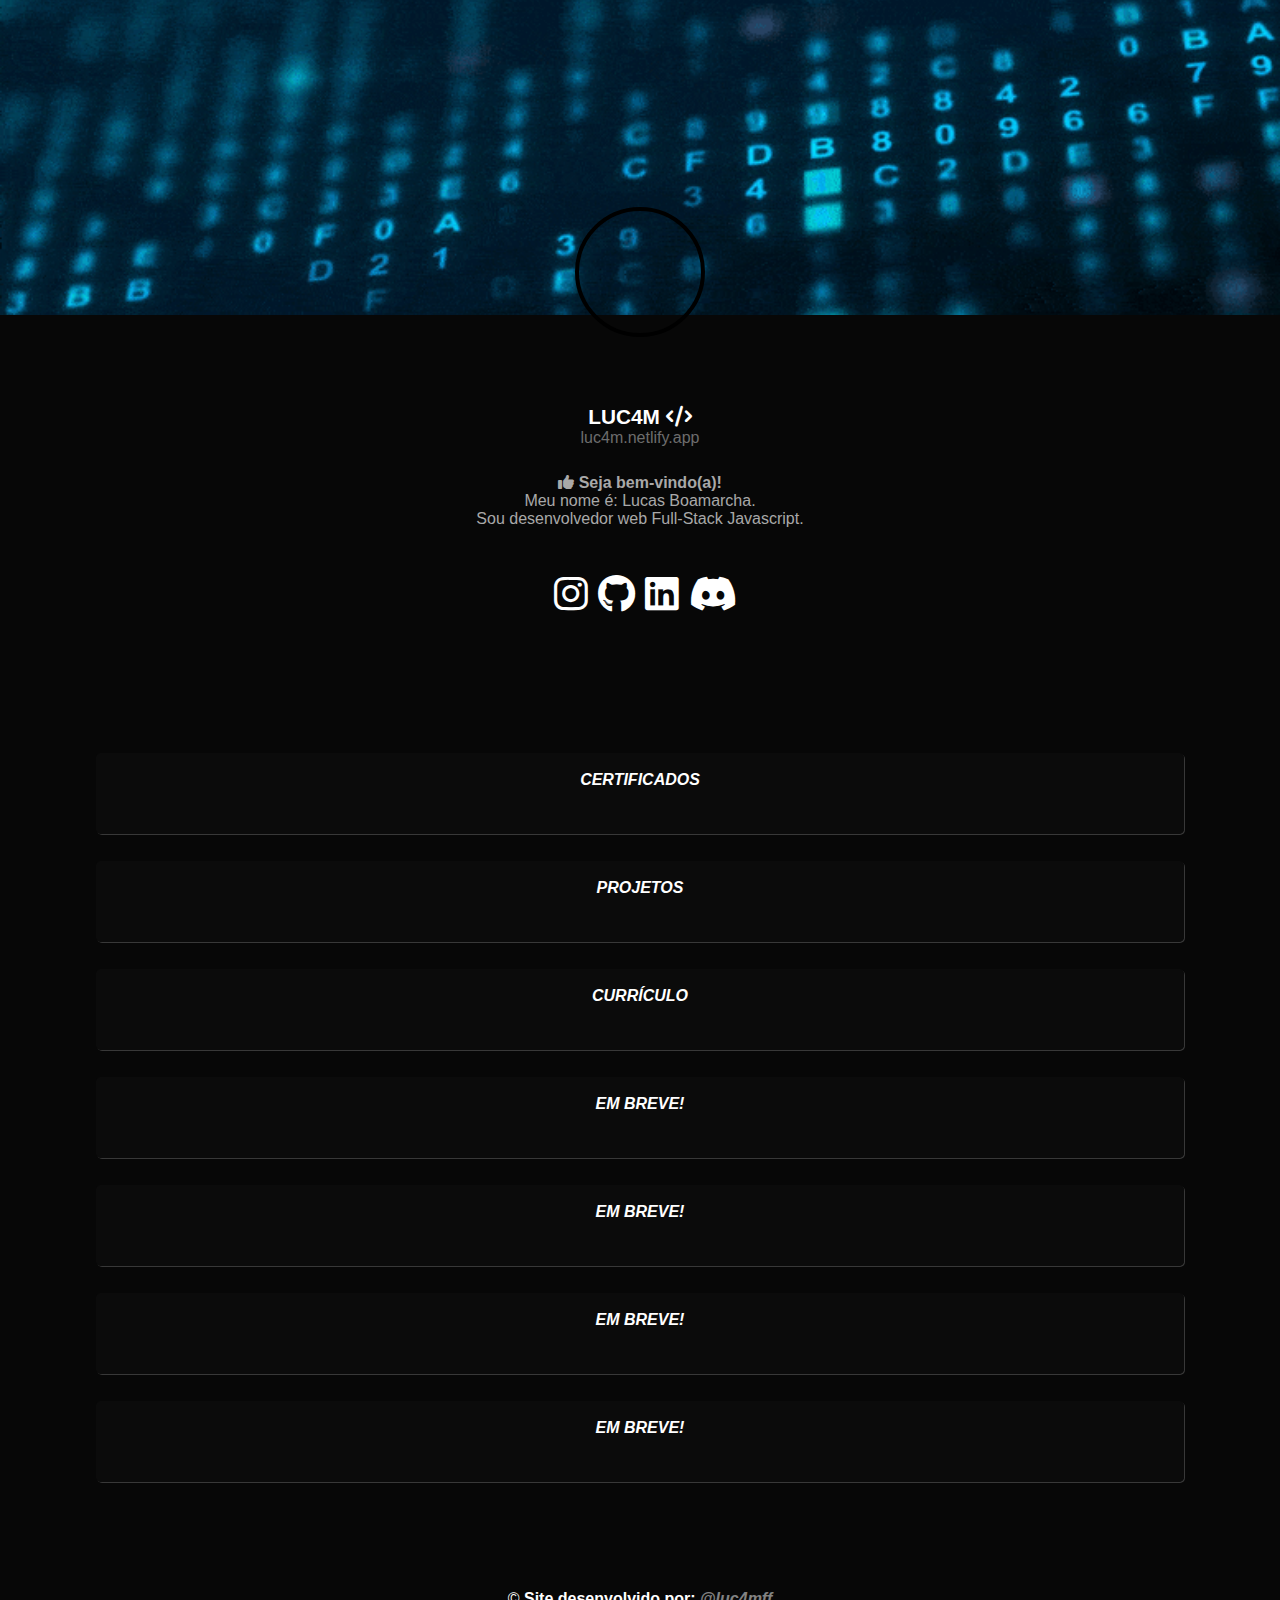
==== index.html @ bef89a81 "Atualizado" ====
<!DOCTYPE html>
<html lang="pt-br">
<head>
    <meta charset="UTF-8">
    <meta http-equiv="X-UA-Compatible" content="IE=edge">
    <meta name="viewport" content="width=device-width, initial-scale=1.0">
    <link rel="shortcut icon" href="./favicon.ico" type="image/x-icon">
    <link rel="stylesheet" href="./style.css">
    <link rel="stylesheet" href="https://cdnjs.cloudflare.com/ajax/libs/font-awesome/6.2.0/css/all.min.css">
    <title>Lucas Gabriel | Perfil</title>
</head>
<body>

    <!--

        SITE DESENVOLVIDO POR: LUCAS GABRIEL


        INSTAGRAM: @LUC4MFF
        DISCORD: LUC4M#9026

    --> 

    <header>
       <div class="banner">
              <div class="logo"></div>
       </div>
    </header>


    <main>
        <div class="nome">
            <p>LUC4M <i class="fa-solid fa-code"></i></p>
        </div>
        <div class="link-site">
            <p>luc4m.netlify.app</p>
        </div>
        <div class="frase">
            <p><br><i class="fa-solid fa-thumbs-up"></i><strong> Seja bem-vindo(a)!</strong><br>
                Meu nome é: Lucas Boamarcha.<br>
                Sou desenvolvedor web Full-Stack Javascript.</p>
        </div>
    </main>

    <section class="redes-sociais">
        <div class="rede">
           <a href="https://www.instagram.com/luc4mff/?theme=dark" target="_blank"><i class="fa-brands fa-instagram" title="INSTAGRAM"></i></a>
        </div>
        <div class="rede">
            <a href="https://github.com/LUC4M" target="_blank"><i class="fa-brands fa-github" title="GITHUB"></i></a>
        </div>
        <div class="rede">
            <a href="https://www.linkedin.com/in/lucas-gabriel-boamarcha-681575245/" target="_blank"><i class="fa-brands fa-linkedin" title="LINKEDIN"></i></a>
        </div>
        <div class="rede">
            <a href="https://discord.gg/F7tsu7NV7c" target="_blank"><i class="fa-brands fa-discord" title="DISCORD"></i></a>
        </div>
    </section>


    <section class="conteudos-sections">
        <div class="conteudos">
            <a href="./pages/certificados.html"><p><strong><em><br>CERTIFICADOS </em></strong></p></a>
        </div>
        <div class="conteudos">
            <a href="#"><p><strong><em><br>PROJETOS </em></strong></p></a>
        </div>
        <div class="conteudos">
            <a href="#"><p><strong><em><br>CURRÍCULO </em></strong></p></a>
        </div>
        <div class="conteudos">
            <a href="#"><p><strong><em><br>EM BREVE! </em></strong></p></a>
        </div>
        <div class="conteudos">
            <a href="#"><p><strong><em><br>EM BREVE! </em></strong></p></a>
        </div>
        <div class="conteudos">
            <a href="#"><p><strong><em><br>EM BREVE! </em></strong></p></a>
        </div>
        <div class="conteudos">
            <a href="#"><p><strong><em><br>EM BREVE! </em></strong></p></a>
        </div>
        
    </section>

    <footer>
        <div class="feito-por">
           <p>&copy; <strong>Site desenvolvido por: <em><a href="https://www.instagram.com/luc4mff/?theme=dark" target="_blank">@luc4mff</a></em></strong></p>
        </div>
    </footer>


    <!--

        SITE DESENVOLVIDO POR: LUCAS GABRIEL

        
        INSTAGRAM: @LUC4MFF
        DISCORD: LUC4M#9026

    --> 

    
</body>
</html>
---- style.css ----
*{
    margin: 0;
    padding: 0;
    border: 0;
    box-sizing: border-box;
    font-family: Arial, Helvetica, sans-serif;
}

::-webkit-scrollbar{
    width: 8px;
}

::-webkit-scrollbar-track{
    background: #0000001a;
}

::-webkit-scrollbar-thumb{
    background: #ffffff56;

}


html{
    overflow-x: hidden;
}

body{
    background-color: #070707;
    color: #fff;
    height: 100%;
    max-width: 100vw;
    overflow-x: hidden;
}


header{
    display: flex;
    height: 35vh;
    width: 100vw;
}

header div.banner{
    background-image: url("./img/codes-blue.gif");
    background-repeat: no-repeat;
    background-size: cover;
    background-position: center;
    width: 100%;
    display: flex;
    justify-content: center;
}

header div.logo{
    background-image: url("./img/perfi-png.jpg");
    background-size: cover;
    background-position: center;
    border: 4px solid #000;
    width: 130px;
    height: 130px;
    margin-top: 23vh;
    border-radius: 50%;
}

main{
    margin-top: 10vh;
    text-align: center;
}

main div.nome{
    font-size: 1.3em;
    font-weight: bold;
}

main div.link-site{
    color: #6d6d6d;
    font-weight: 500;
}

main div.frase{
    margin-top: 1vh;
    margin-bottom: 5vh;
    color: #ffffffa9;
}

section.redes-sociais{
    font-size: 2.4em;
    display: flex;
    justify-content: center;
    height: 5vh;
    margin-bottom: 15vh;
}

section.redes-sociais div.rede{
    padding-left: 10px;
    cursor: pointer;
}

section.redes-sociais div.rede:hover{
    color: #6d6d6d;
}





section.conteudos-sections{
    width: 85vw;
    margin: auto;
}

section.conteudos-sections div.conteudos{
    display: flex;
    justify-content: center;
    border-radius: 5px;
    height: 9vh;
    cursor: pointer;
    margin-bottom: 3vh;
    background-color: #0c0c0cea;
    box-shadow: 1px 1px #64646486;
    transition: .2s ease-in;
}

section.conteudos-sections div.conteudos:hover{
    background-color: #5555557e;
}

section.conteudos-sections a{
    text-align: center;
    width: 90vw;
}

section.conteudos-sections a:hover{
    color: #c5c5c5;
}


footer{
    margin-top: 12vh;
    padding-bottom: 10px;
    text-align: center;
    
}

footer a{
    text-decoration: none;
    color: #ffffff83;
}

a{
    color: #fff;
    text-decoration: none;
    transition: .1s ease-in-out;
}

a:active{
    color: #6d6d6d;
}

a:hover{
    color: #6d6d6d;
}
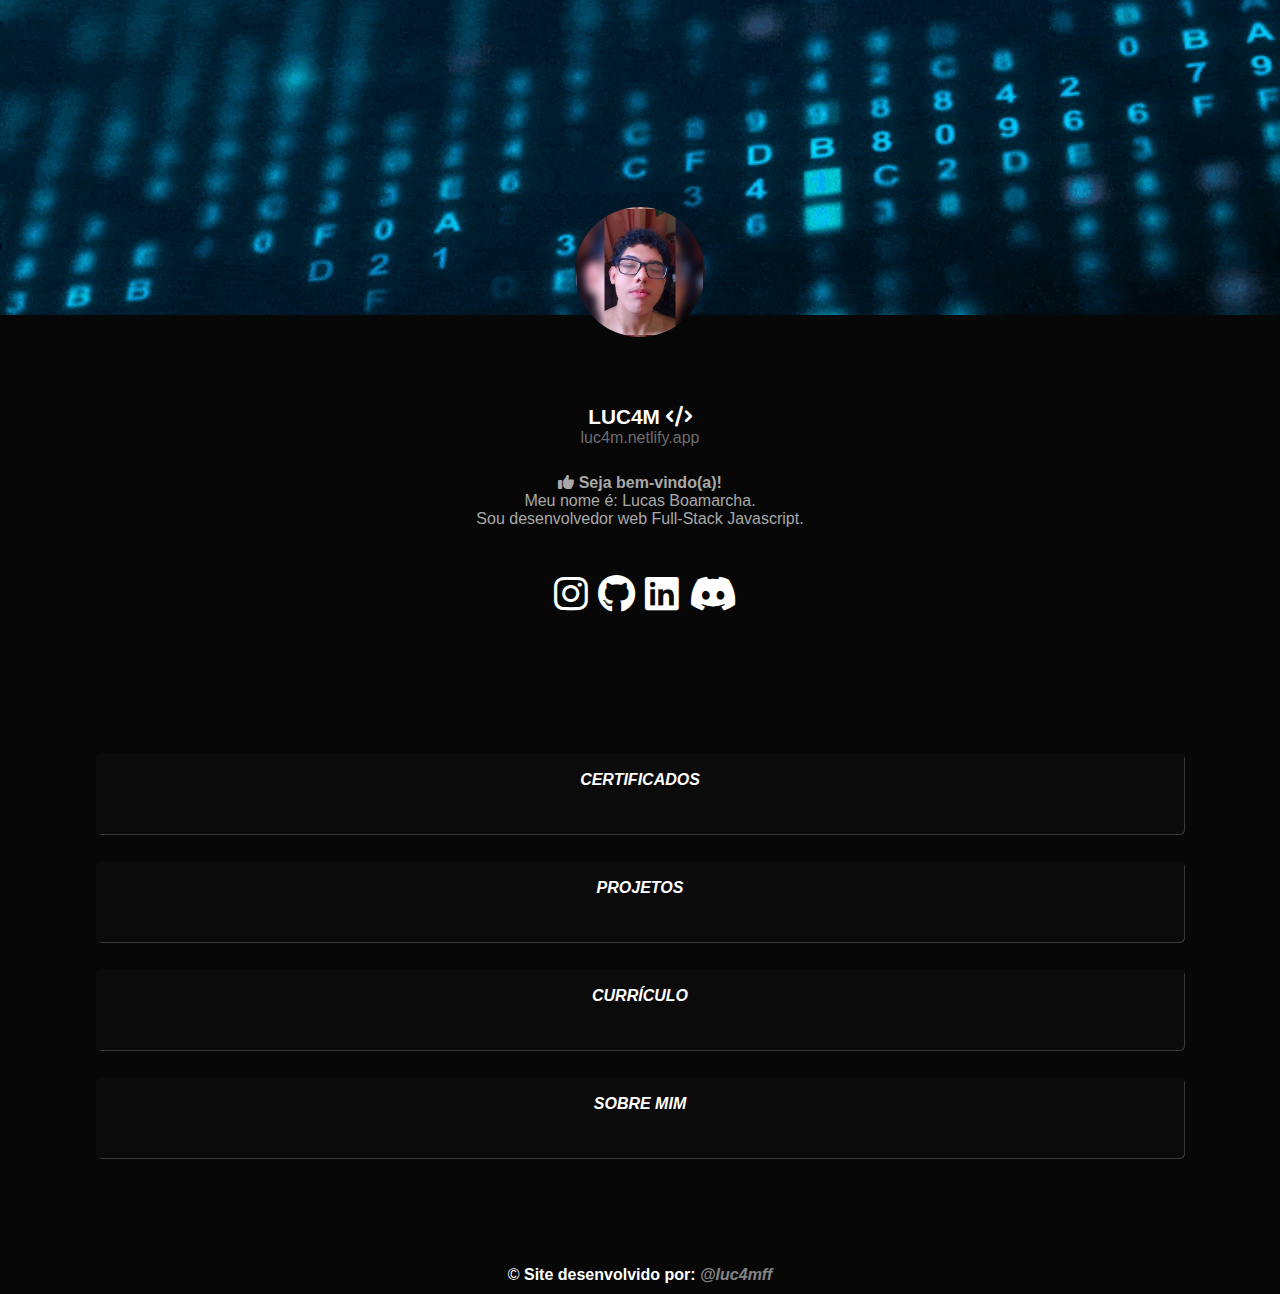
==== commit 24bc73c8: "Correção de bugs" ====
--- a/index.html
+++ b/index.html
@@ -63,24 +63,15 @@
             <a href="./pages/certificados.html"><p><strong><em><br>CERTIFICADOS </em></strong></p></a>
         </div>
         <div class="conteudos">
-            <a href="#"><p><strong><em><br>PROJETOS </em></strong></p></a>
+            <a href="./"><p><strong><em><br>PROJETOS </em></strong></p></a>
         </div>
         <div class="conteudos">
             <a href="#"><p><strong><em><br>CURRÍCULO </em></strong></p></a>
         </div>
         <div class="conteudos">
-            <a href="#"><p><strong><em><br>EM BREVE! </em></strong></p></a>
+            <a href="#"><p><strong><em><br>SOBRE MIM </em></strong></p></a>
         </div>
-        <div class="conteudos">
-            <a href="#"><p><strong><em><br>EM BREVE! </em></strong></p></a>
-        </div>
-        <div class="conteudos">
-            <a href="#"><p><strong><em><br>EM BREVE! </em></strong></p></a>
-        </div>
-        <div class="conteudos">
-            <a href="#"><p><strong><em><br>EM BREVE! </em></strong></p></a>
-        </div>
-        
+
     </section>
 
     <footer>
--- a/style.css
+++ b/style.css
@@ -50,10 +50,10 @@
 }
 
 header div.logo{
-    background-image: url("./img/perfi-png.jpg");
+    background-image: url("./img/lucas.png");
     background-size: cover;
     background-position: center;
-    border: 4px solid #000;
+    border: 2px solid transparent;
     width: 130px;
     height: 130px;
     margin-top: 23vh;
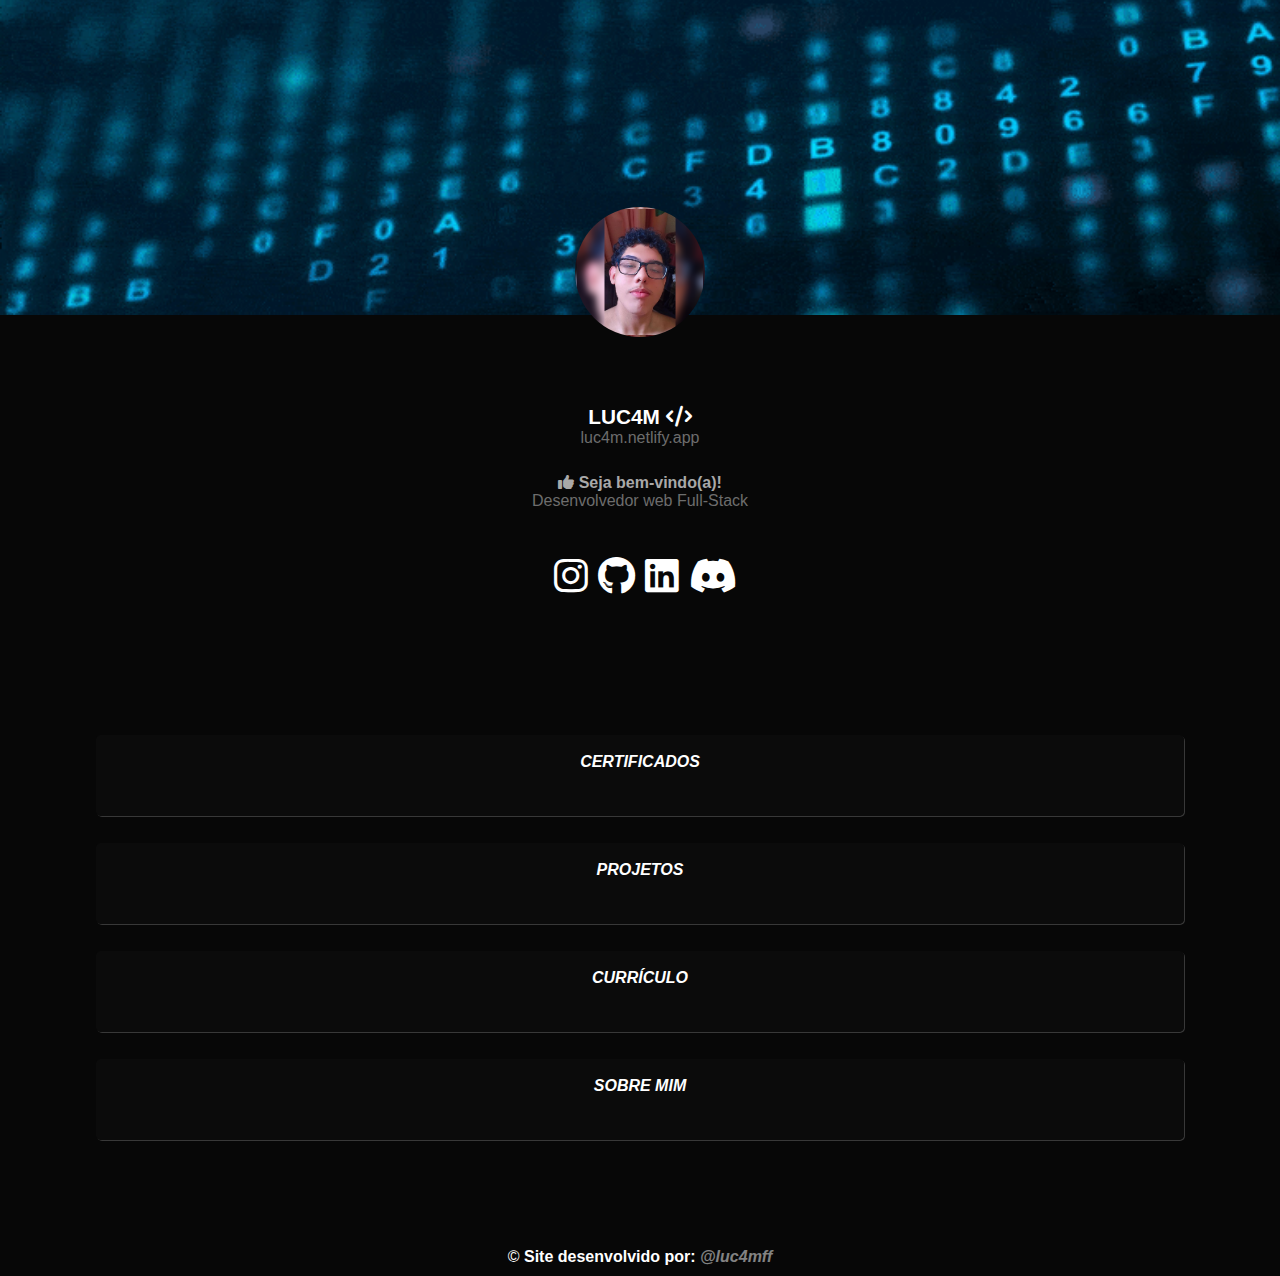
==== commit 5e050ac3: "Atualizado" ====
--- a/index.html
+++ b/index.html
@@ -37,8 +37,7 @@
         </div>
         <div class="frase">
             <p><br><i class="fa-solid fa-thumbs-up"></i><strong> Seja bem-vindo(a)!</strong><br>
-                Meu nome é: Lucas Boamarcha.<br>
-                Sou desenvolvedor web Full-Stack Javascript.</p>
+                <p class="sub-frase">Desenvolvedor web Full-Stack</p>
         </div>
     </main>
 
@@ -63,7 +62,7 @@
             <a href="./pages/certificados.html"><p><strong><em><br>CERTIFICADOS </em></strong></p></a>
         </div>
         <div class="conteudos">
-            <a href="./"><p><strong><em><br>PROJETOS </em></strong></p></a>
+            <a href="./pages/projetos.html"><p><strong><em><br>PROJETOS </em></strong></p></a>
         </div>
         <div class="conteudos">
             <a href="#"><p><strong><em><br>CURRÍCULO </em></strong></p></a>
--- a/style.css
+++ b/style.css
@@ -81,6 +81,10 @@
     color: #ffffffa9;
 }
 
+main div.frase p.sub-frase{
+    color: #6d6d6d;;
+}
+
 section.redes-sociais{
     font-size: 2.4em;
     display: flex;
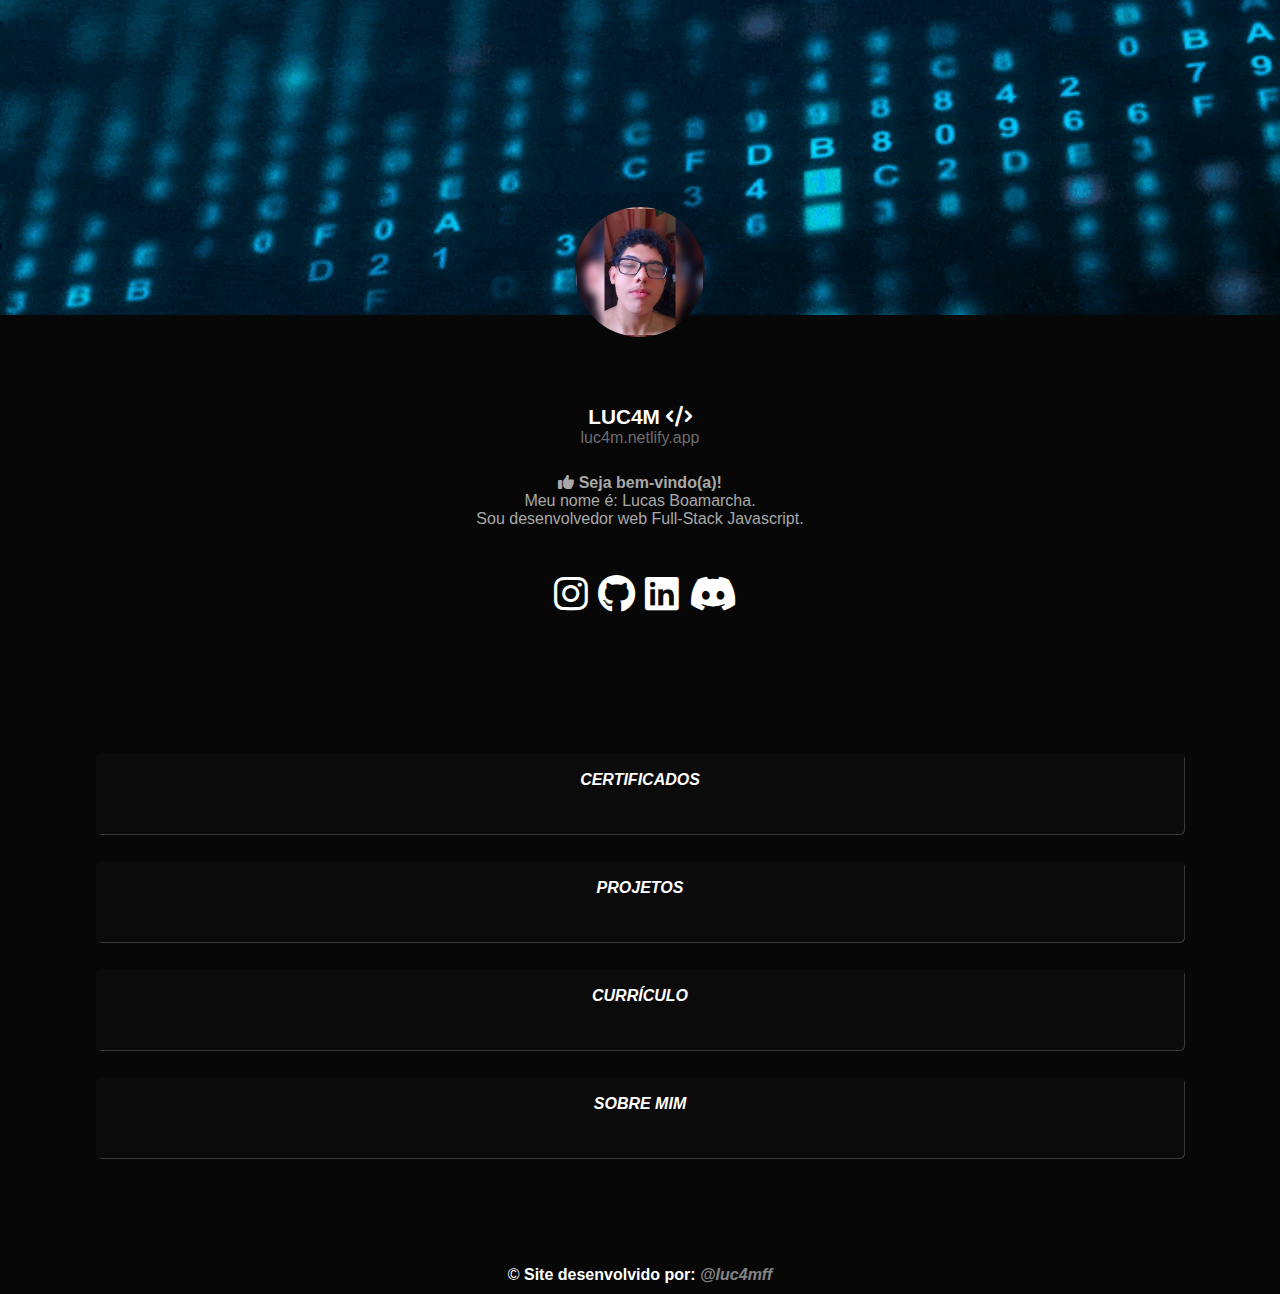
==== commit c154f59d: "Revert "Atualizado"" ====
--- a/index.html
+++ b/index.html
@@ -37,7 +37,8 @@
         </div>
         <div class="frase">
             <p><br><i class="fa-solid fa-thumbs-up"></i><strong> Seja bem-vindo(a)!</strong><br>
-                <p class="sub-frase">Desenvolvedor web Full-Stack</p>
+                Meu nome é: Lucas Boamarcha.<br>
+                Sou desenvolvedor web Full-Stack Javascript.</p>
         </div>
     </main>
 
@@ -62,7 +63,7 @@
             <a href="./pages/certificados.html"><p><strong><em><br>CERTIFICADOS </em></strong></p></a>
         </div>
         <div class="conteudos">
-            <a href="./pages/projetos.html"><p><strong><em><br>PROJETOS </em></strong></p></a>
+            <a href="./"><p><strong><em><br>PROJETOS </em></strong></p></a>
         </div>
         <div class="conteudos">
             <a href="#"><p><strong><em><br>CURRÍCULO </em></strong></p></a>
--- a/style.css
+++ b/style.css
@@ -81,10 +81,6 @@
     color: #ffffffa9;
 }
 
-main div.frase p.sub-frase{
-    color: #6d6d6d;;
-}
-
 section.redes-sociais{
     font-size: 2.4em;
     display: flex;
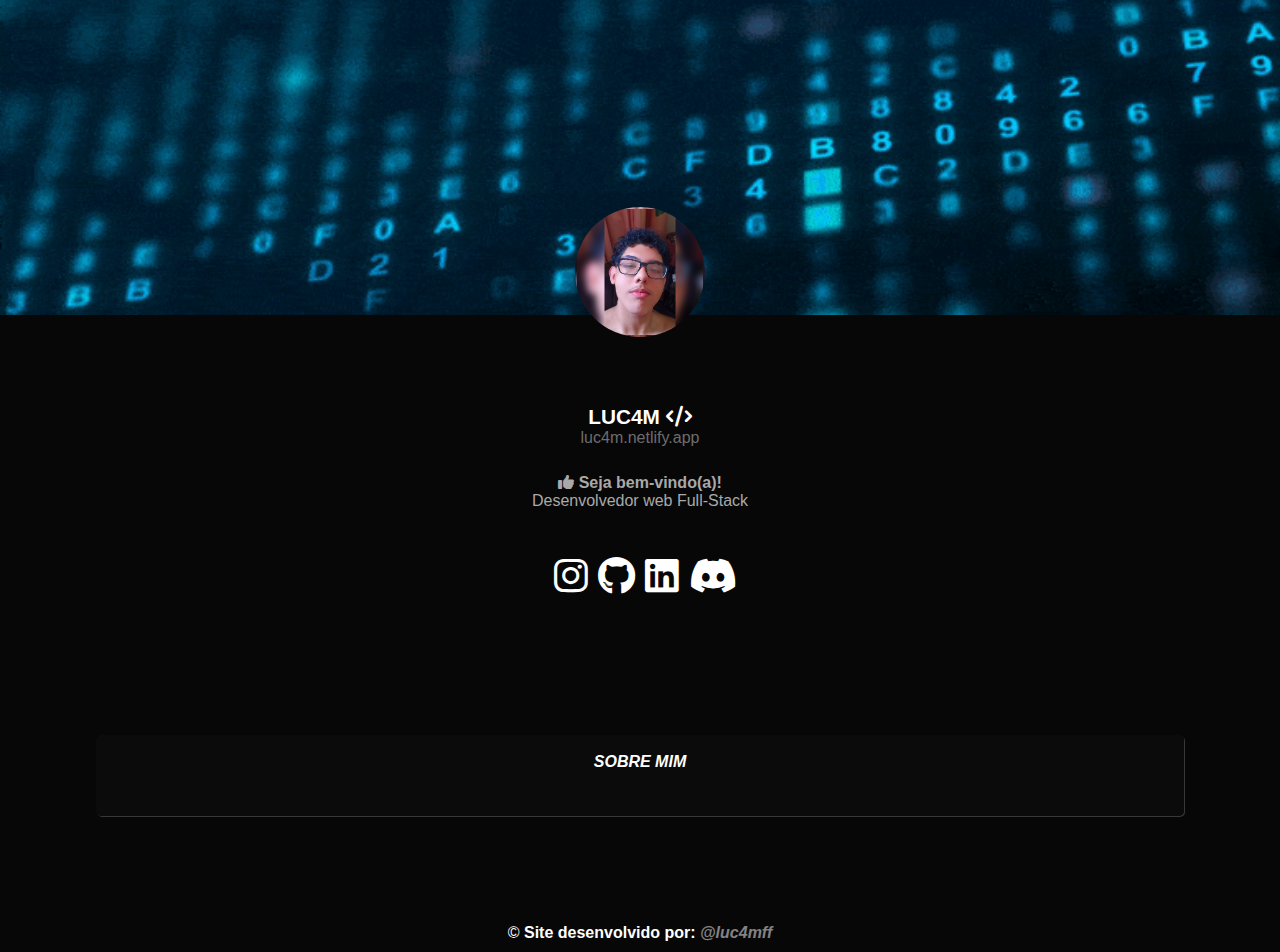
==== commit 0f068b0c: "Atualizado" ====
--- a/index.html
+++ b/index.html
@@ -36,9 +36,8 @@
             <p>luc4m.netlify.app</p>
         </div>
         <div class="frase">
-            <p><br><i class="fa-solid fa-thumbs-up"></i><strong> Seja bem-vindo(a)!</strong><br>
-                Meu nome é: Lucas Boamarcha.<br>
-                Sou desenvolvedor web Full-Stack Javascript.</p>
+            <p><br><i class="fa-solid fa-thumbs-up"></i><strong> Seja bem-vindo(a)!</strong></p>
+            <p class="sub-frase">Desenvolvedor web Full-Stack</p>
         </div>
     </main>
 
@@ -60,16 +59,7 @@
 
     <section class="conteudos-sections">
         <div class="conteudos">
-            <a href="./pages/certificados.html"><p><strong><em><br>CERTIFICADOS </em></strong></p></a>
-        </div>
-        <div class="conteudos">
-            <a href="./"><p><strong><em><br>PROJETOS </em></strong></p></a>
-        </div>
-        <div class="conteudos">
-            <a href="#"><p><strong><em><br>CURRÍCULO </em></strong></p></a>
-        </div>
-        <div class="conteudos">
-            <a href="#"><p><strong><em><br>SOBRE MIM </em></strong></p></a>
+            <a href="./pages/perfil.html"><p><strong><em><br>SOBRE MIM </em></strong></p></a>
         </div>
 
     </section>
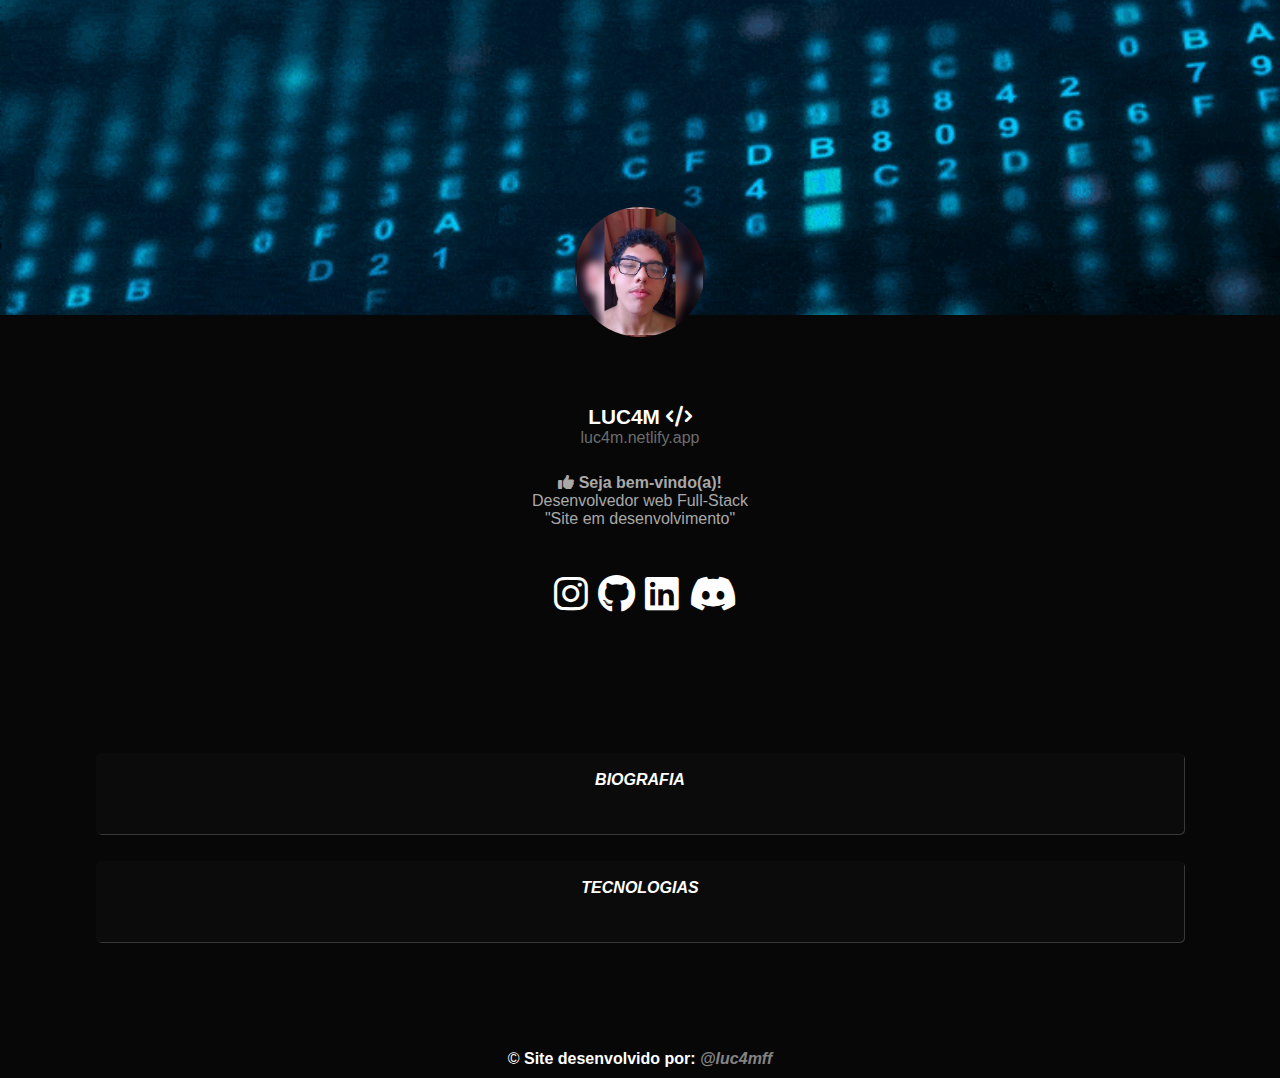
==== commit 91593a2a: "Atualizado" ====
--- a/index.html
+++ b/index.html
@@ -37,7 +37,8 @@
         </div>
         <div class="frase">
             <p><br><i class="fa-solid fa-thumbs-up"></i><strong> Seja bem-vindo(a)!</strong></p>
-            <p class="sub-frase">Desenvolvedor web Full-Stack</p>
+            <p class="sub-frase">Desenvolvedor web Full-Stack<br>"Site em desenvolvimento"</p>
+                                
         </div>
     </main>
 
@@ -59,7 +60,10 @@
 
     <section class="conteudos-sections">
         <div class="conteudos">
-            <a href="./pages/perfil.html"><p><strong><em><br>SOBRE MIM </em></strong></p></a>
+            <a href="./pages/perfil.html"><p><strong><em><br>BIOGRAFIA </em></strong></p></a>
+        </div>
+        <div class="conteudos">
+            <a href="#"><p><strong><em><br>TECNOLOGIAS </em></strong></p></a>
         </div>
 
     </section>
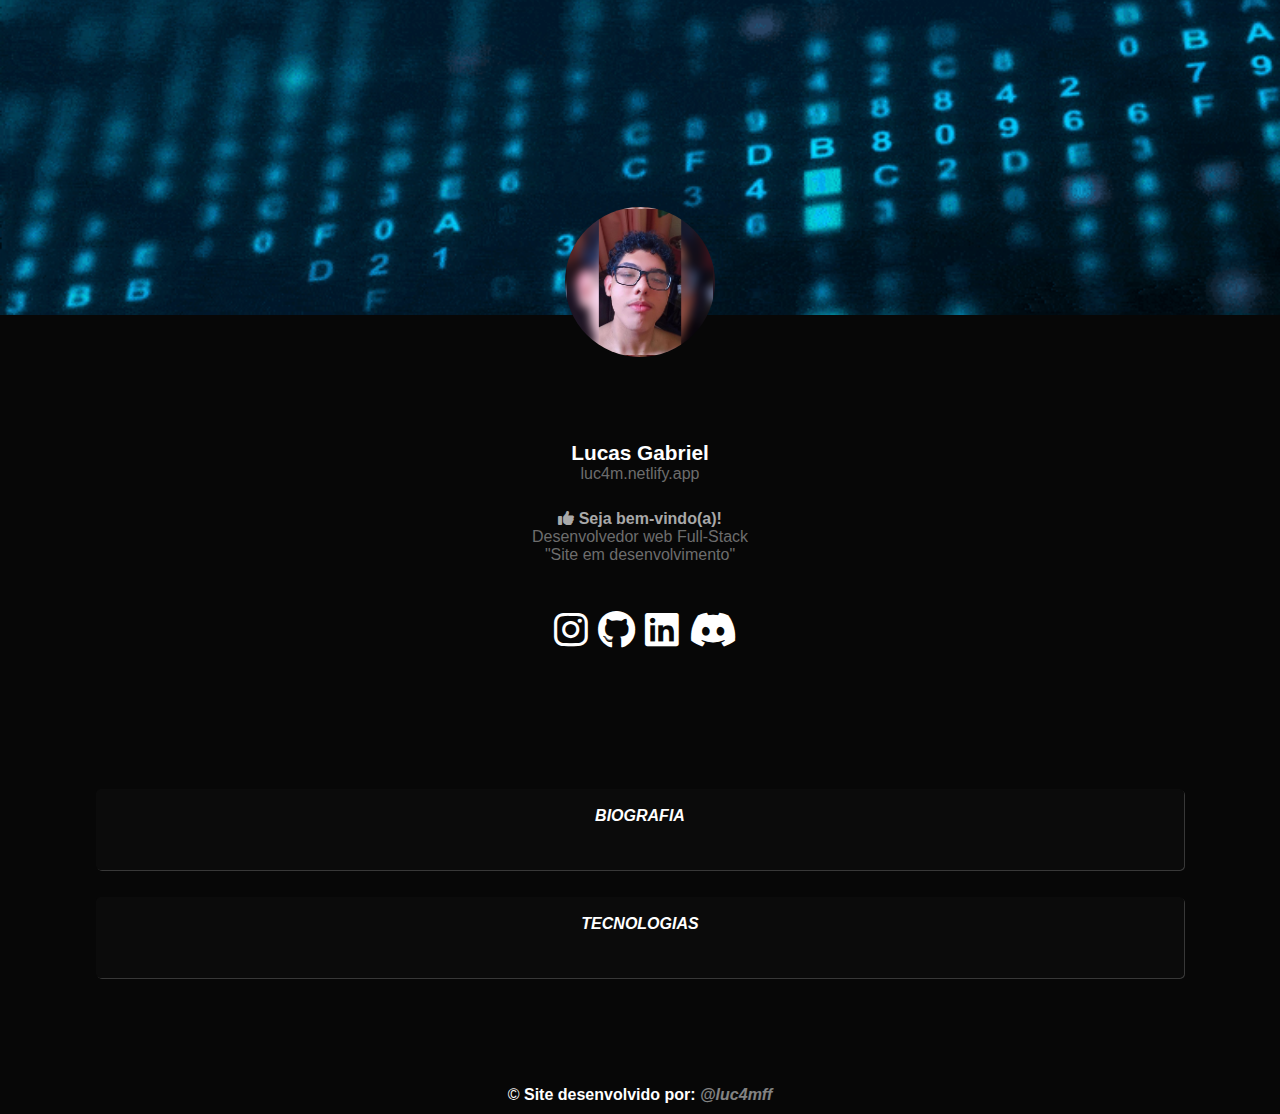
==== commit d47ffec2: "Atualizado" ====
--- a/index.html
+++ b/index.html
@@ -30,7 +30,7 @@
 
     <main>
         <div class="nome">
-            <p>LUC4M <i class="fa-solid fa-code"></i></p>
+            <p>Lucas Gabriel</p>
         </div>
         <div class="link-site">
             <p>luc4m.netlify.app</p>
--- a/style.css
+++ b/style.css
@@ -54,14 +54,15 @@
     background-size: cover;
     background-position: center;
     border: 2px solid transparent;
-    width: 130px;
-    height: 130px;
+    width: 150px;
+    height: 150px;
     margin-top: 23vh;
     border-radius: 50%;
 }
 
+
 main{
-    margin-top: 10vh;
+    margin-top: 14vh;
     text-align: center;
 }
 
@@ -81,6 +82,10 @@
     color: #ffffffa9;
 }
 
+main div.frase p.sub-frase{
+    color: #6d6d6d;
+}
+
 section.redes-sociais{
     font-size: 2.4em;
     display: flex;
@@ -97,8 +102,6 @@
 section.redes-sociais div.rede:hover{
     color: #6d6d6d;
 }
-
-
 
 
 
@@ -158,3 +161,13 @@
 a:hover{
     color: #6d6d6d;
 }
+
+@media (max-width: 773px){
+    header div.logo{
+        display: none;
+    }
+    main{
+        margin-top: 2vh;
+        color: #005cd4;
+    }
+}
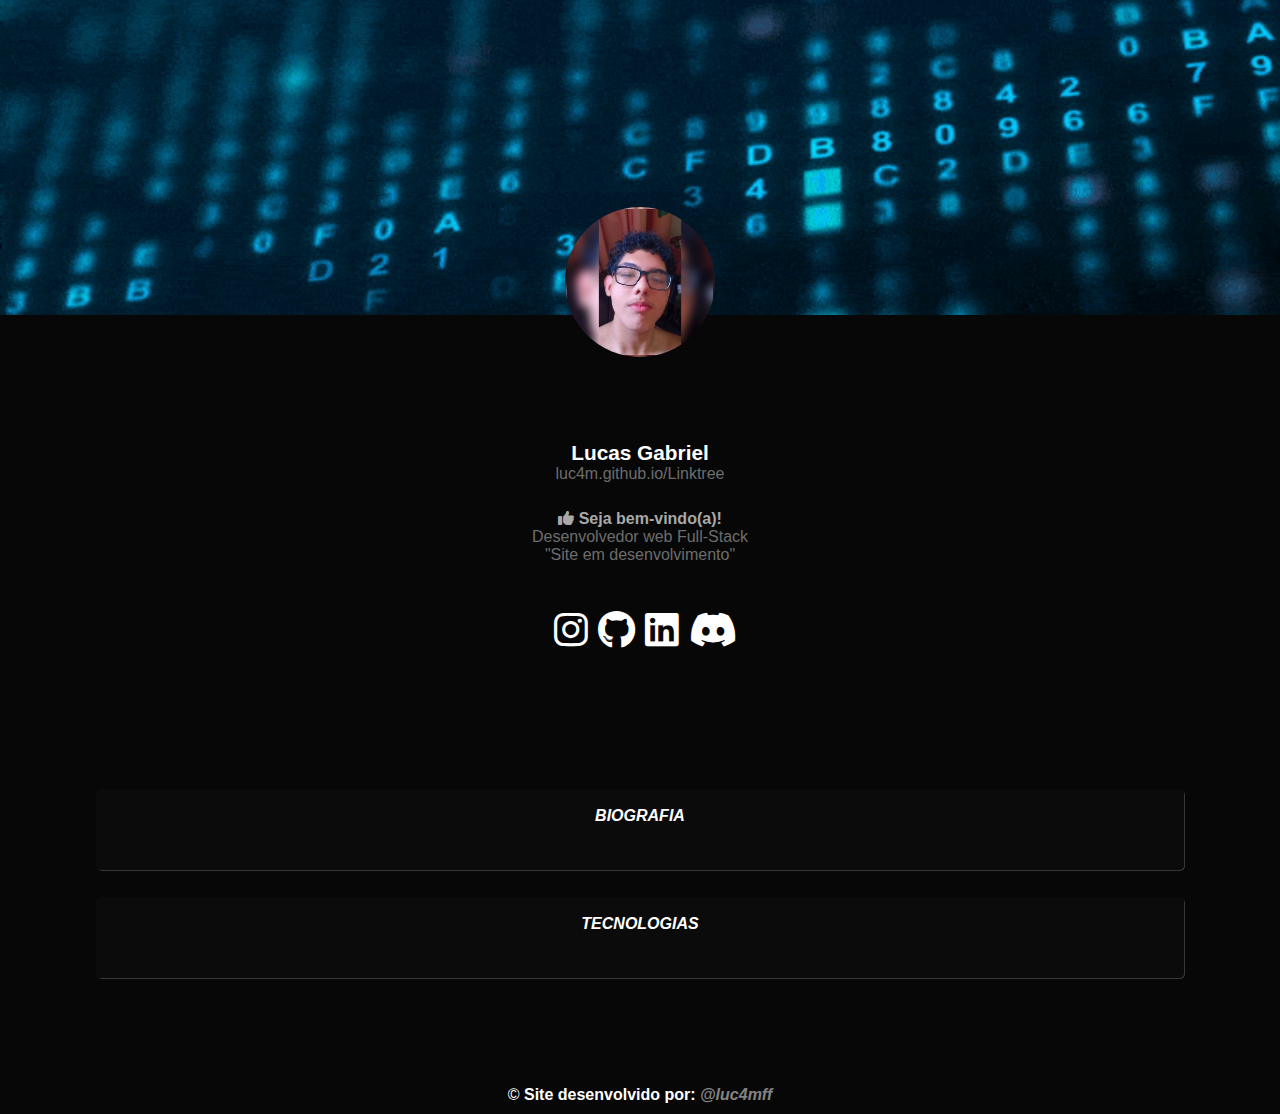
==== commit 46a46732: "Update index.html" ====
--- a/index.html
+++ b/index.html
@@ -33,7 +33,7 @@
             <p>Lucas Gabriel</p>
         </div>
         <div class="link-site">
-            <p>luc4m.netlify.app</p>
+            <p>luc4m.github.io/Linktree</p>
         </div>
         <div class="frase">
             <p><br><i class="fa-solid fa-thumbs-up"></i><strong> Seja bem-vindo(a)!</strong></p>
@@ -87,4 +87,4 @@
 
     
 </body>
-</html>+</html>
--- a/style.css
+++ b/style.css
@@ -50,7 +50,7 @@
 }
 
 header div.logo{
-    background-image: url("./img/lucas.png");
+    background-image: url("../img/lucas.png");
     background-size: cover;
     background-position: center;
     border: 2px solid transparent;
